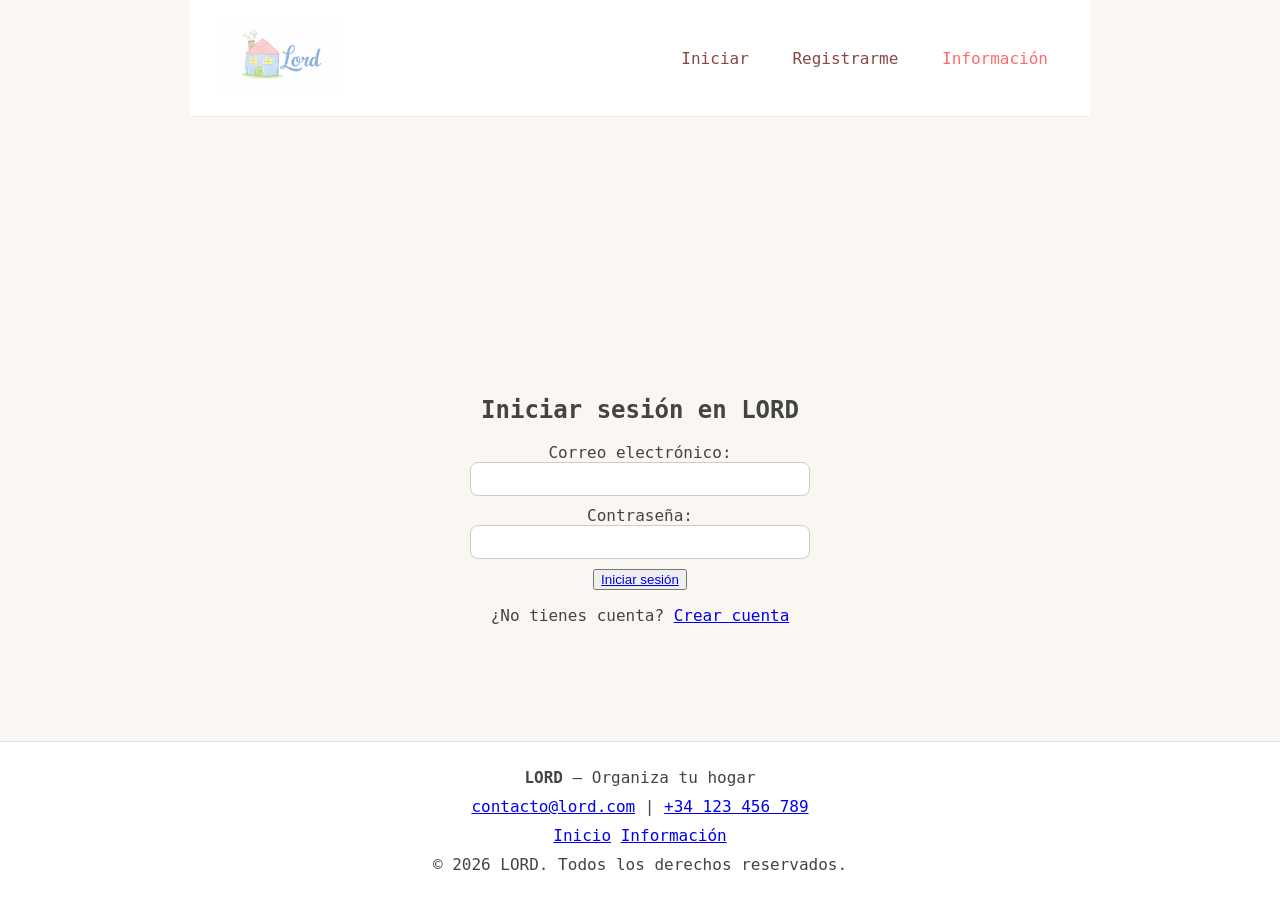
==== index1.html @ 85760cb4 "Proyecto Lord" ====
<!DOCTYPE html>
<html lang="en">
<head>
    <meta charset="UTF-8">
    <meta name="viewport" content="width=device-width, initial-scale=1.0">
    <title>Lord_Iniciar</title>
    <link rel="stylesheet" href="CSS/style1.css">
</head>
<body>
    <header class="header">
    <a href="index.html" class="logo_lord">
        <img src="Imagenes/logolord.png"  alt="Logo Lord" class="logo">
    </a>
    <nav class="nav">
        <a href="index1.html">Iniciar</a>
        <a href="index2.html">Registrarme</a>
        <a href="index3.html">Información</a>
    </nav>
    </header> 

    <main>
        <div class="form-container">
            <h2>Iniciar sesión en LORD</h2>

            <form action="123" method="POST">

            <div class="form-group">
                <label for="email">Correo electrónico:</label>
                <input type="email" id="email" name="email" required>
            </div>

            <div class="form-group">
                <label for="password">Contraseña:</label>
                <input type="password" id="password" name="password" required>
            </div>

            <button type="submit" class="submit-btn"><a href="index4.html">Iniciar sesión</a></button>
            </form>

            <p class="login-link">
            ¿No tienes cuenta?
            <a href="index2.html">Crear cuenta</a>
            </p>
        </div>
    </main>

    <footer>
    <p><strong>LORD</strong> — Organiza tu hogar</p>

                            <p>
                                <a href="mailto:contacto@lord.com">contacto@lord.com</a> |
                                <a href="tel:+34123456789">+34 123 456 789</a>
                            </p>

                            <p>
                                <a href="index.html">Inicio</a>
                                <a href="index3.html">Información</a>
                            </p>

    <p>© 2026 LORD. Todos los derechos reservados.</p>
    </footer>
    
</body>
</html>
---- CSS/style1.css ----
/* =========================
    RESET BÁSICO
========================= */
* {
    box-sizing: border-box;
}

html, body {
    margin: 0;
    padding: 0;
    height: 100%;
}

/* =========================
    BODY
========================= */
body {
    min-height: 100vh;
    display: flex;
    flex-direction: column;

    background-color: #faf7f3;
    font-family: 'Courier Prime', monospace;
    color: #444;

    /* Imagen de fondo decorativa */
    background-repeat: no-repeat;
    background-position: center;
    background-size: 500px;
    }



/* =========================
    HEADER
========================= */
header {
    width: 100%;
    max-width: 900px;
    margin: 0 auto;

    padding: 15px;

    display: flex;
    justify-content: space-between;
    align-items: center;

    border-bottom: 6px solid #e0d7ff;
}
    .header {
    display: flex;
    align-items: center;
    justify-content: space-between;

    padding: 16px 32px;
    background-color: #fff;
    border-bottom: 1px solid #eee;
    }

    .logo {
    width: 120px;
    height: auto;
    }

    .nav a {
    margin-left: 24px;
    color: #894646;
    font-weight: 500;
    }

    .nav a:hover {
    color: #4a617f;
    }

nav a {
    text-decoration: none;
    color: #70a1ff;
    margin: 0 10px;
    font-weight: bold;
}

nav a:last-child {
    color: #ff6b6b;
}


/* ========================= 
    MAIN
========================= */
main {
    flex: 1;

    width: 100%;
    max-width: 900px;
    margin: 0 auto;

    display: flex;
    justify-content: center;
    align-items: center;
}

/* =========================
    FONFDO MAIN 
=========================*/

/*
#bubble {
    background-color:  rgba(67, 66, 66, 0.4);
}
*/

/* =========================
    FORMULARIO
========================= */
.form-container {
    width: 100%;
    max-width: 420px;

    padding: 30px 40px;
    text-align: center;
    
}

input {
    width: 100%;
    margin-bottom: 10px;

    border: 1px solid #ccc;
    border-radius: 8px;
    padding: 8px 10px;

    font-size: 14px;
    outline: none;
}

input:focus {
    border-color: #6b4eff;
}

/* =========================
    FOOTER
========================= */
footer {
    width: 100%;
    padding: 30px 0;
    position: absolute;

    text-align: center;
    border-top: 1px solid #e0d7ff;
    padding: 16px 32px;
    background-color: #fff;
    bottom: 0;
}

footer p {
    margin: 10px 0;
}

footer a:hover {
    text-decoration: underline;
}

/* =========================
    ENCABEZADOS 
========================= */

#myHome {
    text-align: center;
}


/* =========================
    IMAGEN INICIO
========================= */

.imguno {
    width: 100%;   
    justify-self: unset;;    
}

@media (max-width: 768px) {

    .imagen-hero {
    height: 40vh;          /* menos altura en móvil */
    object-position: top; /* prioriza la parte superior */
    }

}
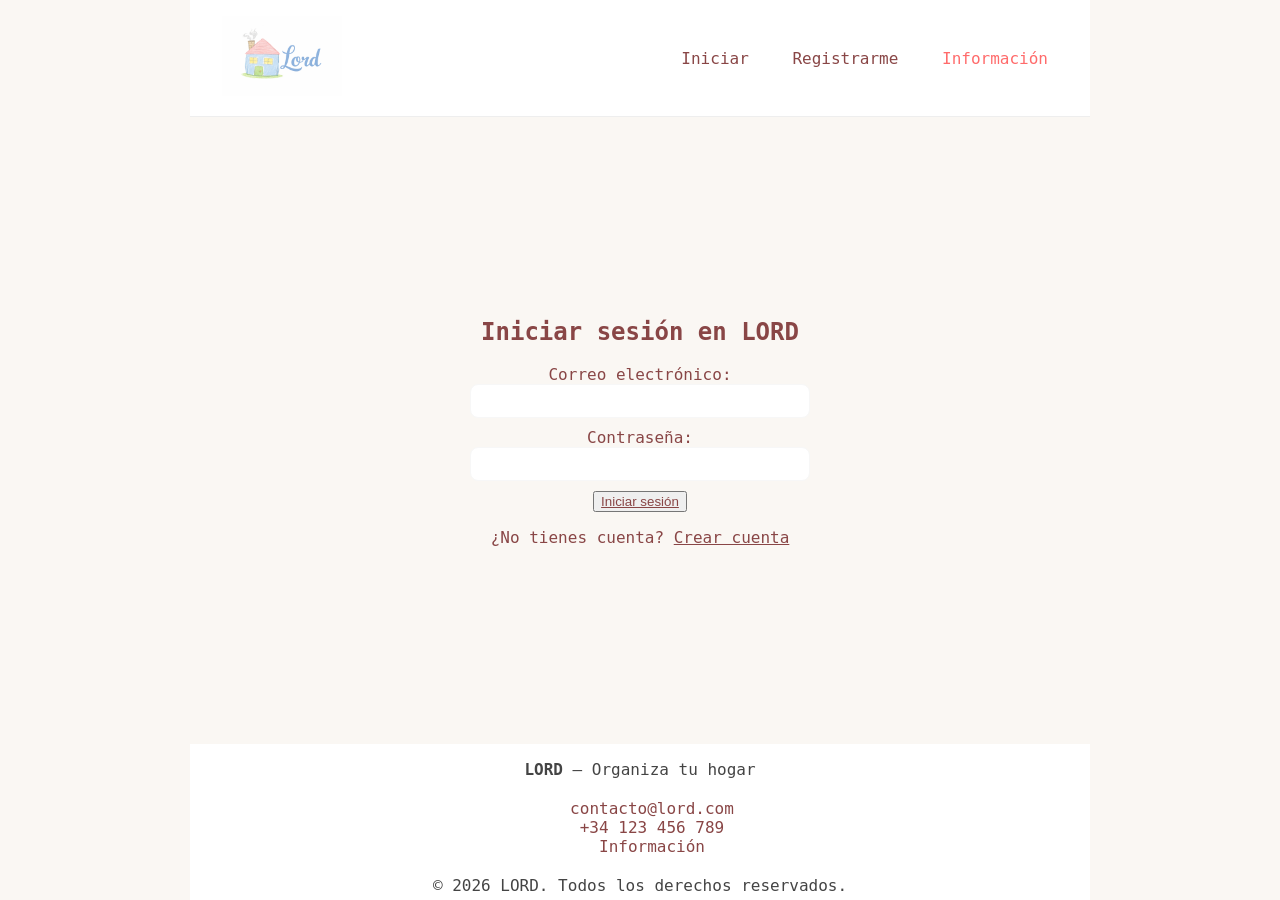
==== commit b1dbf214: "Cambios" ====
--- a/index1.html
+++ b/index1.html
@@ -44,18 +44,15 @@
         </div>
     </main>
 
-    <footer>
+    <footer class="footer">
     <p><strong>LORD</strong> — Organiza tu hogar</p>
 
                             <p>
-                                <a href="mailto:contacto@lord.com">contacto@lord.com</a> |
-                                <a href="tel:+34123456789">+34 123 456 789</a>
+                                <a href="mailto:contacto@lord.com">contacto@lord.com</a> <br>
+                                <a href="tel:+34123456789">+34 123 456 789</a><br>
+                                <a href="index3.html">Información</a>
                             </p>
 
-                            <p>
-                                <a href="index.html">Inicio</a>
-                                <a href="index3.html">Información</a>
-                            </p>
 
     <p>© 2026 LORD. Todos los derechos reservados.</p>
     </footer>
--- a/CSS/style1.css
+++ b/CSS/style1.css
@@ -35,28 +35,21 @@
 /* =========================
     HEADER
 ========================= */
-header {
-    width: 100%;
-    max-width: 900px;
-    margin: 0 auto;
-
-    padding: 15px;
-
-    display: flex;
+    header {
+    width: 100%;
+    max-width: 900px;
+    margin: 0 auto;
+
+    padding: 16px 32px;
+
+    display: flex;
+    align-items: center;
     justify-content: space-between;
-    align-items: center;
-
-    border-bottom: 6px solid #e0d7ff;
-}
-    .header {
-    display: flex;
-    align-items: center;
-    justify-content: space-between;
-
-    padding: 16px 32px;
+    
     background-color: #fff;
     border-bottom: 1px solid #eee;
     }
+    
 
     .logo {
     width: 120px;
@@ -73,16 +66,16 @@
     color: #4a617f;
     }
 
-nav a {
+    nav a {
     text-decoration: none;
-    color: #70a1ff;
+    color: #ff6b6b;
     margin: 0 10px;
-    font-weight: bold;
-}
-
-nav a:last-child {
+    font-weight: bold;  
+    }
+
+    nav a:last-child {
     color: #ff6b6b;
-}
+    }
 
 
 /* ========================= 
@@ -98,18 +91,26 @@
     display: flex;
     justify-content: center;
     align-items: center;
-}
+    color: #894646;
+    }
+
+
 
 /* =========================
     FONFDO MAIN 
 =========================*/
-
-/*
-#bubble {
-    background-color:  rgba(67, 66, 66, 0.4);
-}
-*/
-
+    .fondo{
+    flex: 1;
+    width: 100%;
+    max-width: 900px;
+    margin: 0 auto;
+
+    display: flex;
+    justify-content: center;
+    align-items: center;
+    color: #894646;
+    }
+    
 /* =========================
     FORMULARIO
 ========================= */
@@ -122,11 +123,11 @@
     
 }
 
-input {
+    input {
     width: 100%;
     margin-bottom: 10px;
 
-    border: 1px solid #ccc;
+    border: 1px solid #f7f7f7;
     border-radius: 8px;
     padding: 8px 10px;
 
@@ -134,56 +135,81 @@
     outline: none;
 }
 
-input:focus {
-    border-color: #6b4eff;
-}
-
+    input:focus {
+    border-color: #ff6b6b;
+    }
+
+    .submit-btn a {
+        color: #894646;
+    }
+
+    .login-link a {
+        color: #894646;
+    }
 /* =========================
     FOOTER
 ========================= */
-footer {
-    width: 100%;
-    padding: 30px 0;
-    position: absolute;
-
+    footer {
+    width: 100%;
+    max-width: 900px;
+    margin: 0 auto;
+    display: flex;
+    align-items: center;
+    
+    flex-direction: column;
+    background-color: #fff;
+    border-bottom: 1px solid #ffffff;
+    }
+    
+
+    .footer a {
+    margin-left: 24px;
+    color: #894646;
+    font-weight: 500;
+    }
+
+    .footer a:hover {
+    color: #4a617f;
+    }
+
+    footer a {
+    text-decoration: none;
+    margin: 0 0px;
+    font-weight: bold;
+    }
+
+
+    footer a:last-child {
+    color: #894646;
+    }
+    footer p {
+        margin-bottom: 4px;
+        text-align: center;
+    }
+
+
+/* =========================
+    ENCABEZADOS 
+========================= */
+
+    #myHome {
     text-align: center;
-    border-top: 1px solid #e0d7ff;
-    padding: 16px 32px;
-    background-color: #fff;
-    bottom: 0;
-}
-
-footer p {
-    margin: 10px 0;
-}
-
-footer a:hover {
-    text-decoration: underline;
-}
-
-/* =========================
-    ENCABEZADOS 
-========================= */
-
-#myHome {
-    text-align: center;
-}
+    }
 
 
 /* =========================
     IMAGEN INICIO
 ========================= */
 
-.imguno {
+    .imguno {
     width: 100%;   
     justify-self: unset;;    
-}
-
-@media (max-width: 768px) {
+    }
+
+    @media (max-width: 768px) {
 
     .imagen-hero {
     height: 40vh;          /* menos altura en móvil */
     object-position: top; /* prioriza la parte superior */
     }
-
-}
+    }
